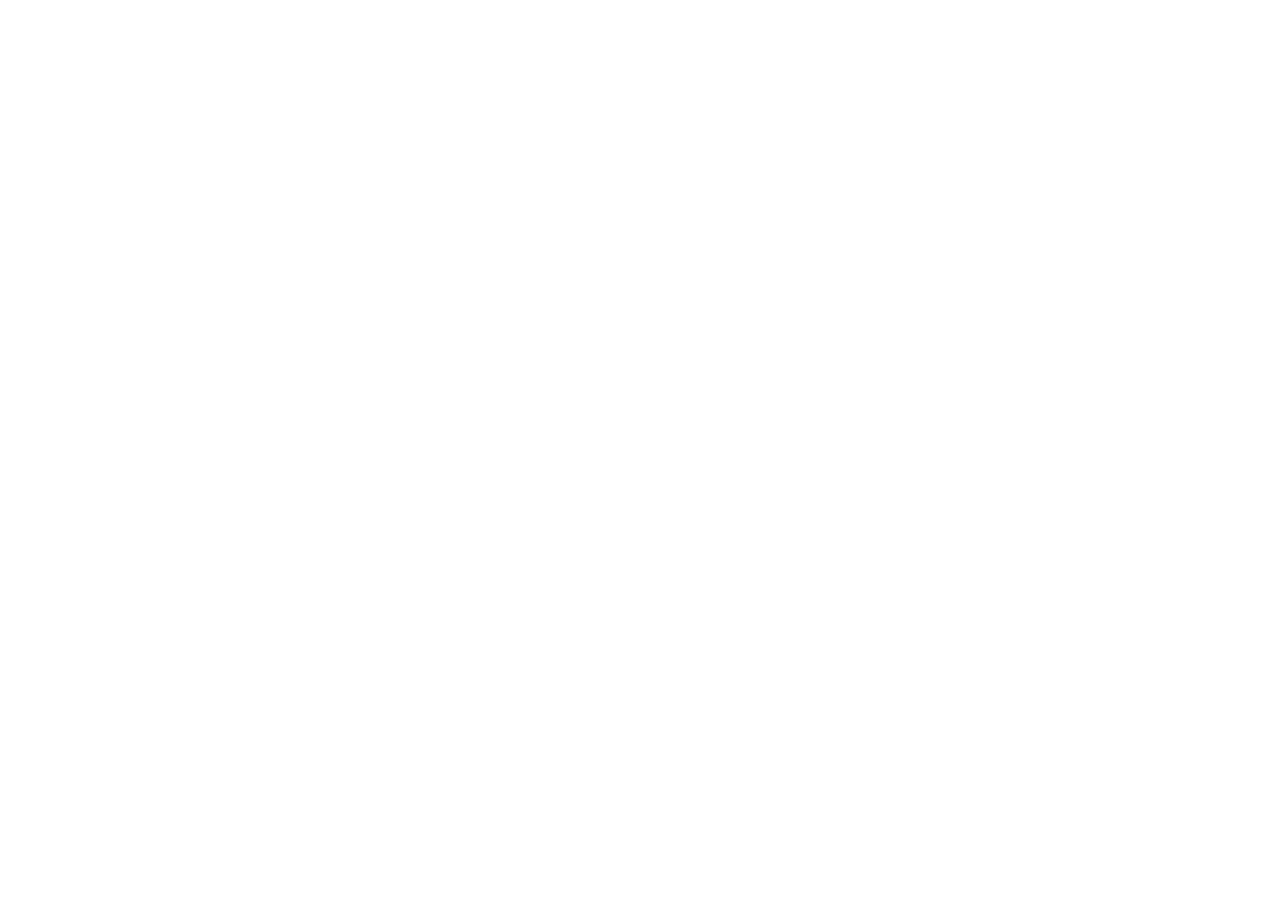
==== Calculator/index.html @ 1cd9390e "Calculator intial commit" ====
<!DOCTYPE html>
<html lang="en">
  <head>
    <meta charset="UTF-8" />
    <meta http-equiv="X-UA-Compatible" content="IE=edge" />
    <meta name="viewport" content="width=device-width, initial-scale=1.0" />
    <link rel="stylesheet" href="styles.css" />
    <title>Calculator</title>
  </head>
  <body>
    <script src="script.js"></script>
  </body>
</html>
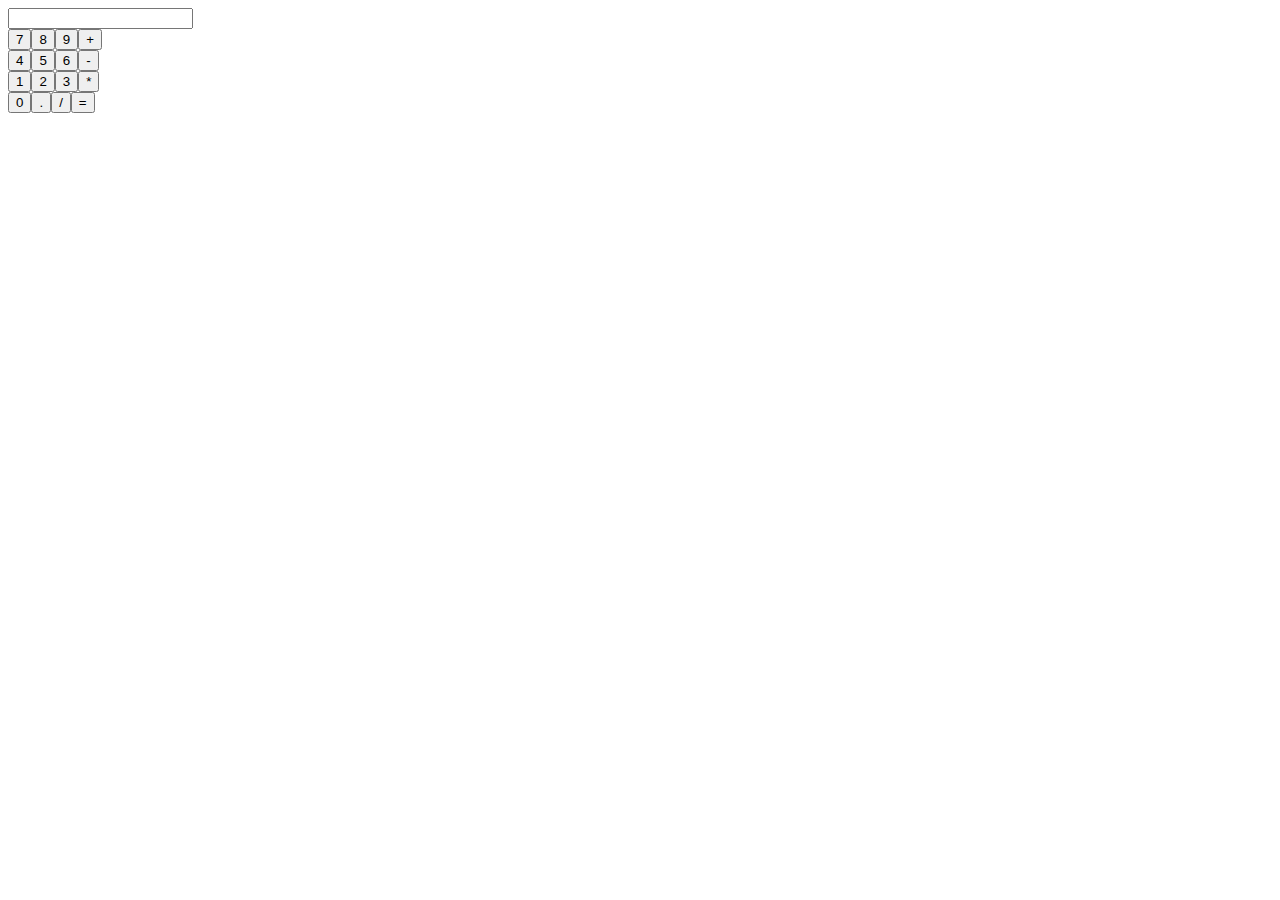
==== commit 90284412: "Feat: 추가 HTML Layout" ====
--- a/Calculator/index.html
+++ b/Calculator/index.html
@@ -8,6 +8,31 @@
     <title>Calculator</title>
   </head>
   <body>
+    <div class="calculator">
+      <form action="#" name="form">
+        <div class="result"><input type="text" name="display" id="display" /></div>
+        <div class="buttons">
+          <div class="rows">
+            <input type="button" value="7" name="v7" /><input type="button" value="8" name="v8" /><input type="button" value="9" name="v9" /><input type="button" value="+" name="v+" />
+          </div>
+          <div class="rows">
+            <input type="button" value="4" name="v4" /><input type="button" value="5" name="v5" /><input type="button" value="6" name="v6" /><input type="button" value="-" name="v-" />
+          </div>
+          <div class="rows">
+            <input type="button" value="1" name="v1" /><input type="button" value="2" name="v2" /><input type="button" value="3" name="v3" /><input type="button" value="*" name="v*" />
+          </div>
+          <div class="rows">
+            <input type="button" value="0" name="v0" /><input type="button" value="." name="v." /><input type="button" value="/" name="v/" /><input type="button" value="=" name="v=" />
+          </div>
+        </div>
+      </form>
+    </div>
+
+    <!-- <script>
+      function btn() {
+        console.log('hello');
+      }
+    </script> -->
     <script src="script.js"></script>
   </body>
 </html>
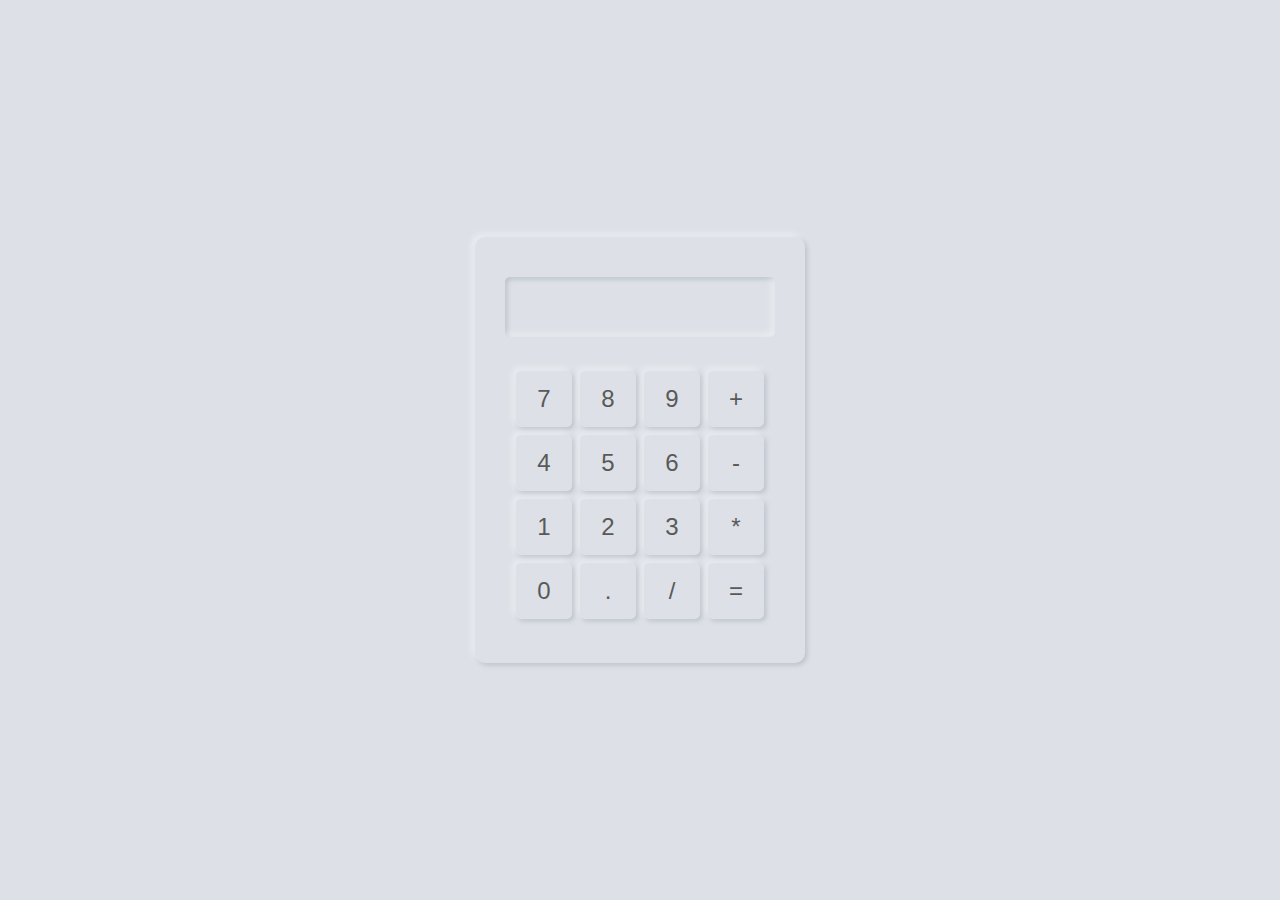
==== commit ef89221f: "Feat: 추가 - 각 버튼 값 함수 & 계산 값 함수" ====
--- a/Calculator/index.html
+++ b/Calculator/index.html
@@ -13,24 +13,52 @@
         <div class="result"><input type="text" name="display" id="display" /></div>
         <div class="buttons">
           <div class="rows">
-            <input type="button" value="7" name="v7" /><input type="button" value="8" name="v8" /><input type="button" value="9" name="v9" /><input type="button" value="+" name="v+" />
+            <input type="button" value="7" name="v7" onclick="val(v7.value)" /><input type="button" value="8" name="v8" onclick="val(v8.value)" /><input
+              type="button"
+              value="9"
+              name="v9"
+              onclick="val(v9.value)"
+            /><input type="button" value="+" name="vplus" onclick="val(vplus.value)" />
           </div>
           <div class="rows">
-            <input type="button" value="4" name="v4" /><input type="button" value="5" name="v5" /><input type="button" value="6" name="v6" /><input type="button" value="-" name="v-" />
+            <input type="button" value="4" name="v4" onclick="val(v4.value)" /><input type="button" value="5" name="v5" onclick="val(v5.value)" /><input
+              type="button"
+              value="6"
+              name="v6"
+              onclick="val(v6.value)"
+            /><input type="button" value="-" name="vminus" onclick="val(vminus.value)" />
           </div>
           <div class="rows">
-            <input type="button" value="1" name="v1" /><input type="button" value="2" name="v2" /><input type="button" value="3" name="v3" /><input type="button" value="*" name="v*" />
+            <input type="button" value="1" name="v1" onclick="val(v1.value)" /><input type="button" value="2" name="v2" onclick="val(v2.value)" /><input
+              type="button"
+              value="3"
+              name="v3"
+              onclick="val(v3.value)"
+            /><input type="button" value="*" name="vmul" onclick="val(vmul.value)" />
           </div>
           <div class="rows">
-            <input type="button" value="0" name="v0" /><input type="button" value="." name="v." /><input type="button" value="/" name="v/" /><input type="button" value="=" name="v=" />
+            <input type="button" value="0" name="v0" onclick="val(v0.value)" /><input type="button" value="." name="vdot" onclick="val(vdot.value)" /><input
+              type="button"
+              value="/"
+              name="vdiv"
+              onclick="val(vdiv.value)"
+            /><input type="button" value="=" name="veql" onclick="calculator()" />
           </div>
         </div>
       </form>
     </div>
 
     <!-- <script>
-      function btn() {
-        console.log('hello');
+      function val(result) {
+        form.display.value = form.display.value + result;
+      }
+
+      function calculator() {
+        if (form.display.value == '') {
+          alert('Please enter numbers');
+        } else {
+          form.display.value = eval(form.display.value);
+        }
       }
     </script> -->
     <script src="script.js"></script>
--- a/Calculator/styles.css
+++ b/Calculator/styles.css
@@ -0,0 +1,68 @@
+* {
+  margin: 0;
+  padding: 0;
+  user-select: none;
+  box-sizing: border-box;
+}
+html,
+body {
+  height: 100%;
+}
+body {
+  display: grid;
+  place-items: center;
+  background-color: #dde1e7;
+}
+
+.calculator {
+  width: 330px;
+  background-color: #dde1e7;
+  padding: 40px 30px;
+  border-radius: 10px;
+  box-shadow: -3px -3px 7px #ffffff73, 2px 2px 5px rgba(94, 104, 121, 0.288);
+}
+
+form .result {
+  height: 60px;
+  width: 100%;
+  background-color: #dde1e7;
+  border-radius: 5px;
+  box-shadow: inset -3px -3px 7px #ffffff73, inset 2px 2px 5px rgba(94, 104, 121, 0.288);
+}
+
+.result input {
+  width: 100%;
+  height: 100%;
+  background: none;
+  border: none;
+  outline: none;
+  font-size: 1.8rem;
+  padding: 0 20px;
+  text-align: right;
+  font-weight: 500;
+  pointer-events: none;
+}
+
+form .buttons {
+  text-align: center;
+  padding: 30px 0 0 0;
+}
+
+.buttons input[type='button'] {
+  height: 56px;
+  width: 56px;
+  font-size: 1.5rem;
+  margin: 4px;
+  border: none;
+  outline: none;
+  background-color: #dde1e7;
+  border-radius: 5px;
+  color: #595959;
+  box-shadow: -3px -3px 7px #ffffff73, 2px 2px 5px rgba(94, 104, 121, 0.288);
+}
+
+.buttons input[type='button']:focus {
+  color: #3498db;
+  transform: scale(0.98);
+  box-shadow: inset -3px -3px 7px #ffffff73, inset 2px 2px 5px rgba(94, 104, 121, 0.288);
+}
